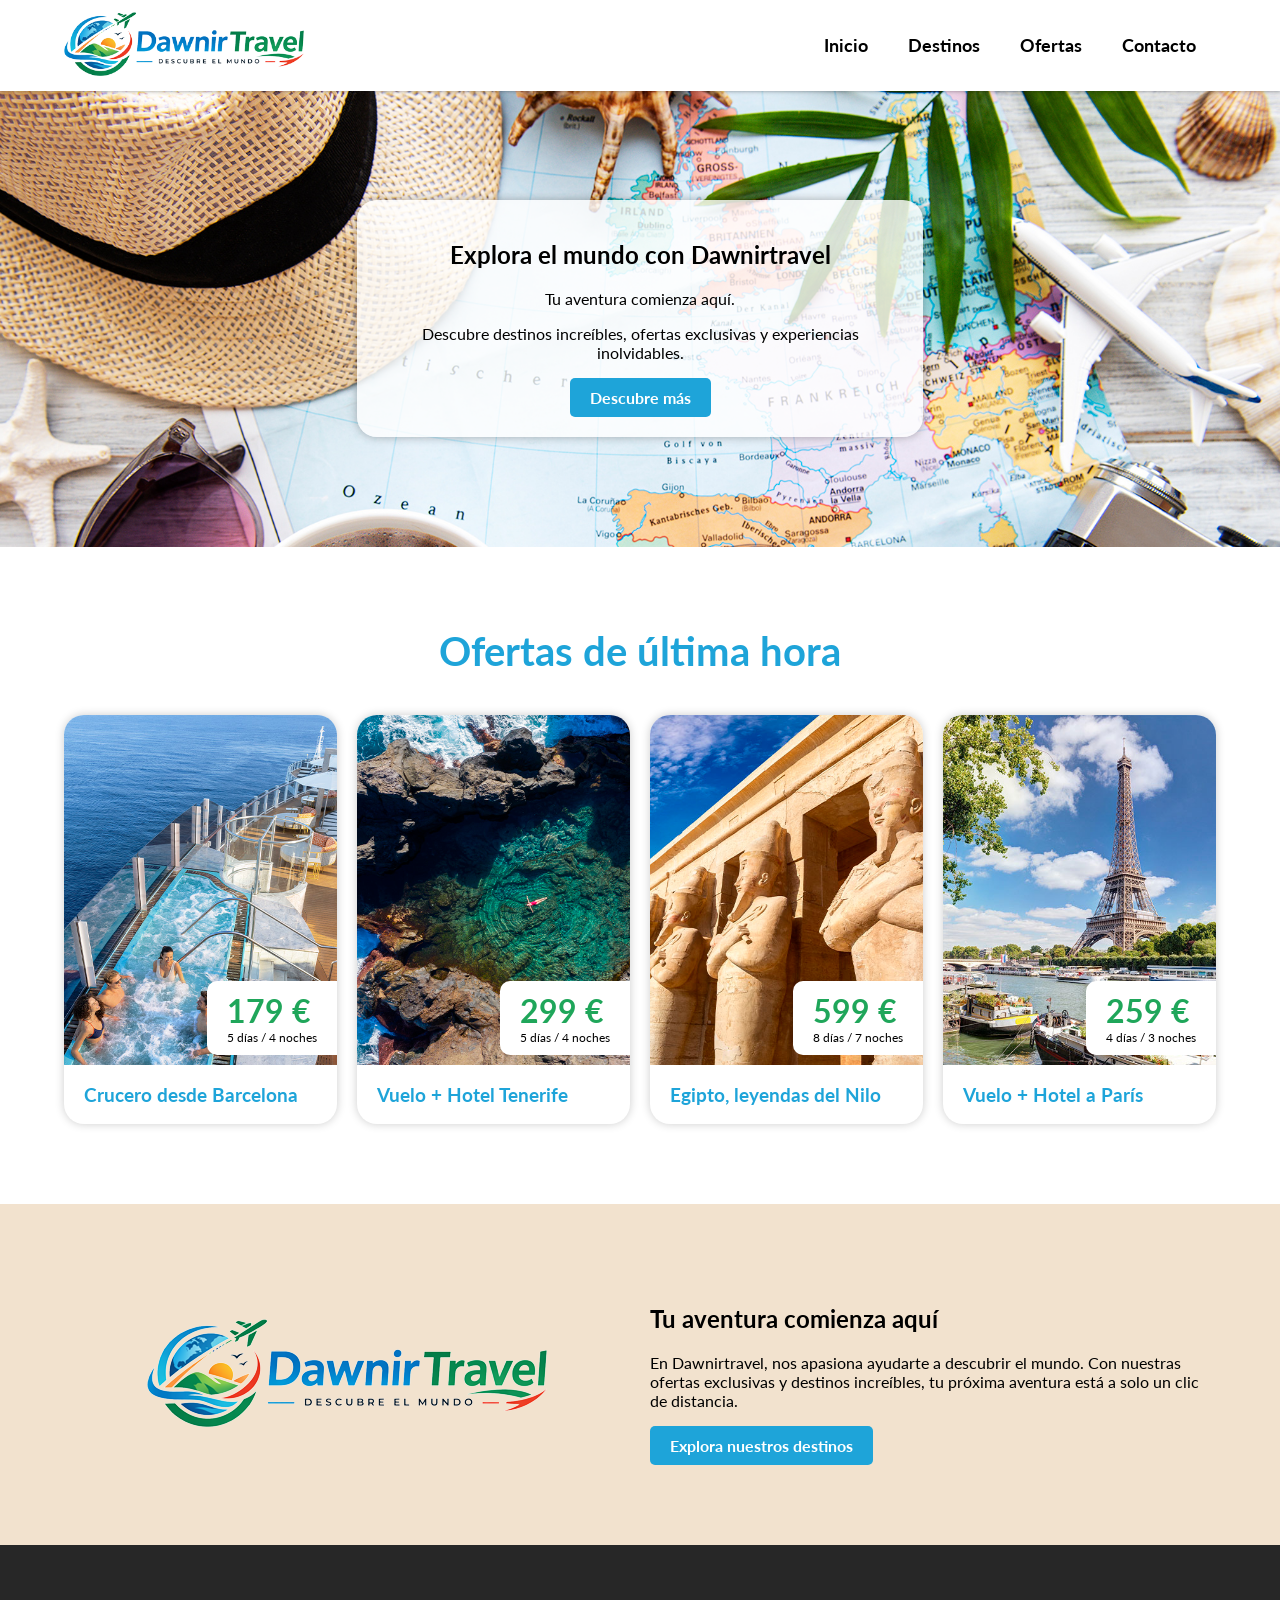
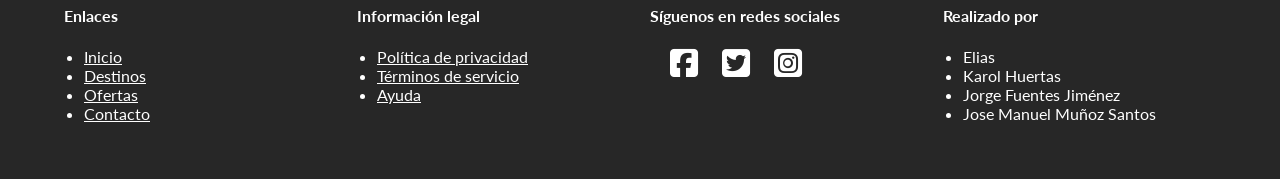
==== index.html @ ac17eaa7 "Página web agencia de viajes" ====
<!DOCTYPE html>
<html lang="en">

<head>
    <meta charset="UTF-8">
    <meta name="viewport" content="width=device-width, initial-scale=1.0">
    <title>Dawnirtravel - Agencia de viajes</title>

    <!-- Añado el link para usar iconos de fontawesome -->
    <link rel="stylesheet" href="https://cdnjs.cloudflare.com/ajax/libs/font-awesome/6.5.2/css/all.min.css">
    <!-- Linko mis estilos -->
    <link rel="stylesheet" href="css/style.css">
</head>

<body>
    <header>
        <div class="contenedor">
            <div class="fila fila-centrado-vertical">
                <div class="columna-auto">
                    <div class="logo">
                        <img src="imgs/logo.png" alt="Logo Dawnirtravel">
                    </div>
                </div>
                <div class="columna">
                    <nav>
                        <ul class="nav-links">
                            <li><a href="index.html">Inicio</a></li>
                            <li><a href="destinos.html">Destinos</a></li>
                            <li><a href="ofertas.html">Ofertas</a></li>
                            <li><a href="contacto.html">Contacto</a></li>
                        </ul>
                    </nav>
                </div>
            </div>
        </div>
    </header>

    <main>
        <section class="hero">
            <div class="contenedor">
                <div class="fila fila-centrado-horizontal">
                    <div class="columna-50">
                        <div class="contenido-hero">
                            <h1>Explora el mundo con Dawnirtravel</h1>
                            <p>Tu aventura comienza aquí.</p>
                            <p>Descubre destinos increíbles, ofertas exclusivas y experiencias inolvidables.</p>
                            <a href="destinos.html" class="boton boton-color-1">Descubre más</a>
                        </div>
                    </div>
                </div>
            </div>
        </section>
        <section class="">
            <div class="contenedor">
                <h2 class="titulo-seccion">Ofertas de última hora</h2>
                <div class="fila fila-centrado-horizontal">

                    <div class="columna-25">
                        <a class="tarjeta" href="destinos.html">
                            <div class="contenedor-imagen" style="background-image: url(imgs/viaje-1.jpg);">
                                <div class="datos">
                                    <p><b class="texto-color-2">179 €</b><br>
                                    5 días / 4 noches</p>
                                </div>
                            </div>
                            <h3 class="texto-color-1">Crucero desde Barcelona</h3>
                        </a>  
                    </div>

                    <div class="columna-25">
                        <a class="tarjeta" href="destinos.html">
                            <div class="contenedor-imagen" style="background-image: url(imgs/viaje-2.jpg);">
                                <div class="datos">
                                    <p><b class="texto-color-2">299 €</b><br>
                                    5 días / 4 noches</p>
                                </div>
                            </div>
                            <h3 class="texto-color-1">Vuelo + Hotel Tenerife</h3>
                        </a>  
                    </div>

                    <div class="columna-25">
                        <a class="tarjeta" href="destinos.html">
                            <div class="contenedor-imagen" style="background-image: url(imgs/viaje-3.jpg);">
                                <div class="datos">
                                    <p><b class="texto-color-2">599 €</b><br>
                                    8 días / 7 noches</p>
                                </div>
                            </div>
                            <h3 class="texto-color-1">Egipto, leyendas del Nilo</h3>
                        </a>  
                    </div>

                    <div class="columna-25">
                        <a class="tarjeta" href="destinos.html">
                            <div class="contenedor-imagen" style="background-image: url(imgs/viaje-4.jpg);">
                                <div class="datos">
                                    <p><b class="texto-color-2">259 €</b><br>
                                    4 días / 3 noches</p>
                                </div>
                            </div>
                            <h3 class="texto-color-1">Vuelo + Hotel a París</h3>
                        </a>  
                    </div>

                </div>
            </div>
        </section>
        <section class="fondo-color-4">
            <div class="contenedor">
                <div class="fila fila-centrado-vertical">
                    <div class="columna-50" style="text-align: center;">
                        <img src="imgs/logo.png" alt="Logo Dawnirtravel">
                    </div>
                    <div class="columna-50">
                        <h2>Tu aventura comienza aquí</h2>
                        <p>En Dawnirtravel, nos apasiona ayudarte a descubrir el mundo. Con nuestras ofertas exclusivas y destinos increíbles, tu próxima aventura está a solo un clic de distancia.</p>
                        <a href="destinos.html" class="boton boton-color-1">Explora nuestros destinos</a>
                    </div>
                </div>
            </div>
        </section>
    </main>

    <footer>
        <div class="contenedor">
            <div class="fila">
                <div class="columna-25">
                    <h4>Enlaces</h4>
                    <ul>
                        <li><a href="index.html">Inicio</a></li>
                        <li><a href="destinos.html">Destinos</a></li>
                        <li><a href="ofertas.html">Ofertas</a></li>
                        <li><a href="contacto.html">Contacto</a></li>
                    </ul>
                </div>
                <div class="columna-25">
                    <h4>Información legal</h4>
                    <ul>
                        <li><a href="#">Política de privacidad</a></li>
                        <li><a href="#">Términos de servicio</a></li>
                        <li><a href="#">Ayuda</a></li>
                    </ul>
                </div>
                <div class="columna-25">
                    <h4>Síguenos en redes sociales</h4>
                    <ul class="redes-sociales">
                        <li><a href="#"><i class="fa-brands fa-square-facebook fa-2x"></i></a></li>
                        <li><a href="#"><i class="fa-brands fa-square-twitter fa-2x"></i></a></li>
                        <li><a href="#"><i class="fa-brands fa-square-instagram fa-2x"></i></a></li>
                    </ul>
                </div>
                <div class="columna-25">
                    <h4>Realizado por</h4>
                    <ul>
                        <li>Elias</li>
                        <li>Karol Huertas</li>
                        <li>Jorge Fuentes Jiménez</li>
                        <li>Jose Manuel Muñoz Santos</li>
                    </ul>
                </div>
            </div>
        </div>
    </footer>
</body>

</html>
---- css/style.css ----
/* =====================================
    CSS Agencia de viajes
    Fecha: 2026-02-25

    Paleta de colores:
    - Color1 (azul): #1EA4D9
    - Color2 (verde): #1FA65A
    - Color3 (rojo): #F23030
    - Color4 (beige): #F2E2CE
===================================== */

/* Importación de la tipografía que usaremos en la web */
@import url('https://fonts.googleapis.com/css2?family=Lato:ital,wght@0,100;0,300;0,400;0,700;0,900;1,100;1,300;1,400;1,700;1,900&display=swap');


/* ===============================================
    Estilos generales para toda la página
=============================================== */
body {
    font-family: "Lato", sans-serif;
    margin: 0;
    padding: 0;
    box-sizing: border-box;
    background-color: #fff;
}

/* Clases para los colores de fondo y textos */
.fondo-color-1 {
    background-color: #1EA4D9;
}

.fondo-color-2 {
    background-color: #1FA65A;
}

.fondo-color-3 {
    background-color: #F23030;
}

.fondo-color-4 {
    background-color: #F2E2CE;
}

.fondo-color-blanco {
    background-color: #fff;
}

.texto-color-1 {
    color: #1EA4D9;
}

.texto-color-2 {
    color: #1FA65A;
}

.texto-color-3 {
    color: #F23030;
}

.texto-color-4 {
    color: #F2E2CE;
}

/* =====================================
    Estilos para el sistema de grid
===================================== */
.contenedor {
    width: 90%;
    max-width: 1200px;
    margin: 0 auto;
}

.fila {
    display: flex;
    flex-wrap: wrap;
    gap: 20px;
}

.fila-centrado-vertical {
    align-items: center;
}

.fila-centrado-horizontal {
    justify-content: center;
}

.columna {
    flex: 1;
    min-width: 300px;
}

.columna-50 {
    flex: 0 0 calc(50% - 10px);
}

.columna-33 {
    flex: 0 0 calc(33.33% - 13.33px);
}

.columna-66 {
    flex: 0 0 calc(66.66% - 6.66px);
}

.columna-25 {
    flex: 0 0 calc(25% - 15px);
}

.columna-auto {
    flex: 0 0 auto;
}


/* =====================================
    Estilos para botones
===================================== */
.boton {
    display: inline-block;
    padding: 10px 20px;
    text-decoration: none;
    font-weight: 700;
    border-radius: 5px;
    transition: 0.3s all ease;
}

.boton.boton-color-1 {
    background-color: #1EA4D9;
    color: white;
}

.boton.boton-color-1:hover {
    background-color: #1B8BC9;
    color: white;
}

.boton.boton-color-2 {
    background-color: #1FA65A;
    color: white;
}

.boton.boton-color-2:hover {
    background-color: #198C4D;
    color: white;
}

/* =====================================
    Estilos para el header
===================================== */
header {
    position: fixed;
    top: 0;
    left: 0;
    width: 100%;
    background-color: white;
    box-shadow: 0 0 4px rgba(0, 0, 0, 0.4);
}

/* Logotipo */
header .logo {
    max-width: 240px;
}

header .logo img {
    max-width: 100%;
    height: auto;
}

/* Navegación */
header nav ul {
    list-style: none;
    display: flex;
    justify-content: flex-end;
    margin: 0;
    padding: 0;
}

header nav ul li {
    padding: 35px 20px;
    transition: 0.3s all ease;
}

header nav ul li:hover {
    background-color: #1EA4D9;
    color: white !important;
}

header nav ul li a {
    color: black;
    text-decoration: none;
    font-weight: 700;
    font-size: 1.1rem;
    transition: 0.3s all ease;
}

header nav ul li:hover a {
    color: white;
}

/* =====================================
    Estilos para el banner
===================================== */
.hero {
    background-image: url('../imgs/fondo-hero-home.jpg');
    background-size: cover;
    background-position: center;
    background-attachment: fixed;
    padding: 200px 0 110px;
}

.hero .contenido-hero {
    background-color: rgba(255, 255, 255, 0.8);
    box-shadow: 0 0 10px rgba(0, 0, 0, 0.3);
    text-align: center;
    padding: 20px;
    border-radius: 20px;
}

/* =====================================
    Estilos generales secciones
===================================== */
section {
    padding: 80px 0;
}

section .titulo-seccion {
    font-size: 2.5rem;
    font-weight: 700;
    margin: 0 0 40px 0;
    color: #1EA4D9;
    text-align: center;
}

/* =====================================
    Estilos destinos destacados home
===================================== */
.tarjeta {
    display: block;
    background-color: white;
    box-shadow: 0 0 10px rgba(0, 0, 0, 0.2);
    border-radius: 20px;
    overflow: hidden;
    transition: 0.3s all ease;
    text-decoration: none;
}

.tarjeta .contenedor-imagen {
    overflow: hidden;
    background-size: 100% 100%;
    background-position: center;
    background-repeat: no-repeat;
    transition: 0.3s all ease;
    min-height: 350px;
    position: relative;
}

.tarjeta .contenedor-imagen .datos {
    position: absolute;
    bottom: 10px;
    right: 0;
    background-color: white;
    border-radius: 10px 0 0 10px;
}

.tarjeta .contenedor-imagen .datos p {
    padding: 10px 20px;
    margin: 0;
    color: black;
    font-size: .75rem;
}

.tarjeta .contenedor-imagen .datos p b {
    font-size: 2rem;
}

.tarjeta h3 {
    padding: 0 20px;
}

.tarjeta:hover .contenedor-imagen {
    background-size: 120% 120%;
}

/* =====================================
    Estilos footer
===================================== */
footer {
    background-color: #272727;
    color: white;
    padding: 40px 0;
}

footer ul {
    padding-left: 20px;
}

footer a {
    color: white;
}

footer a:hover {
    color: #F2E2CE;
}

footer .redes-sociales li {
    display: inline-block;
    margin-right: 20px;
}
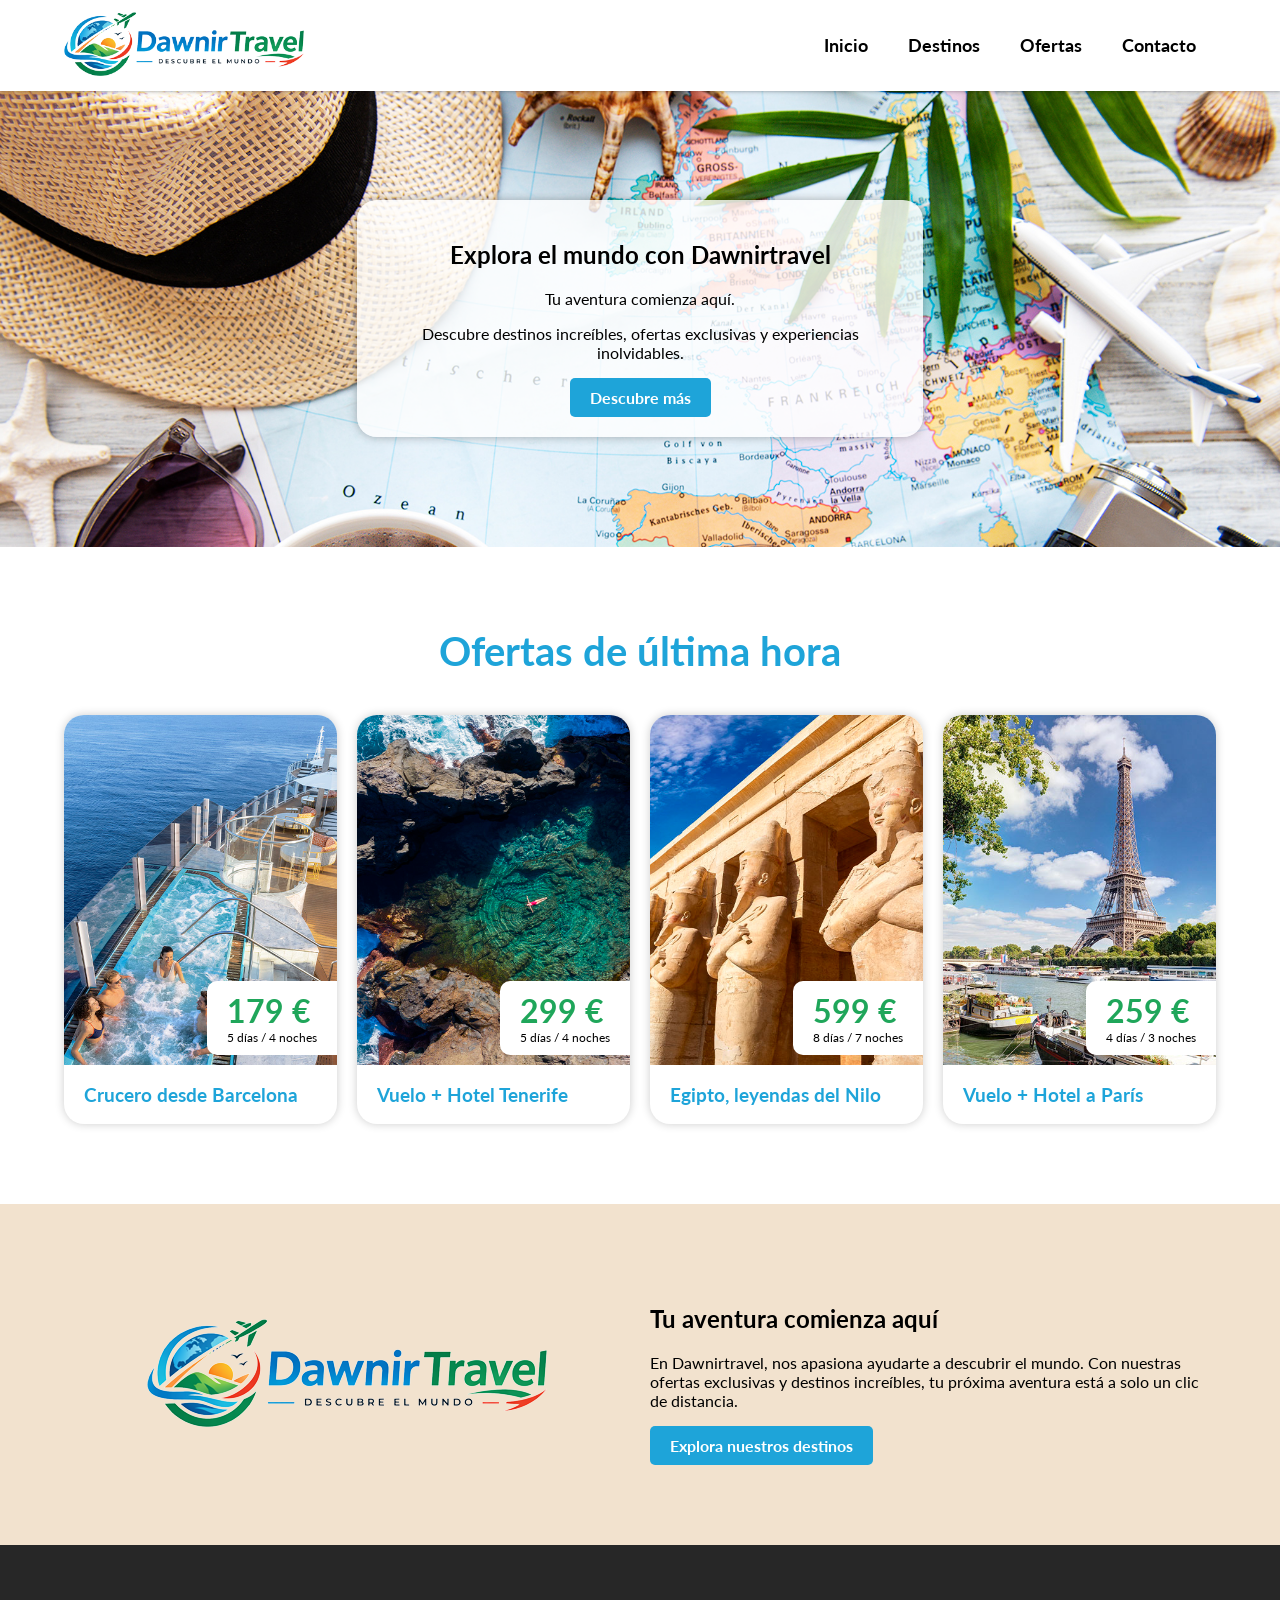
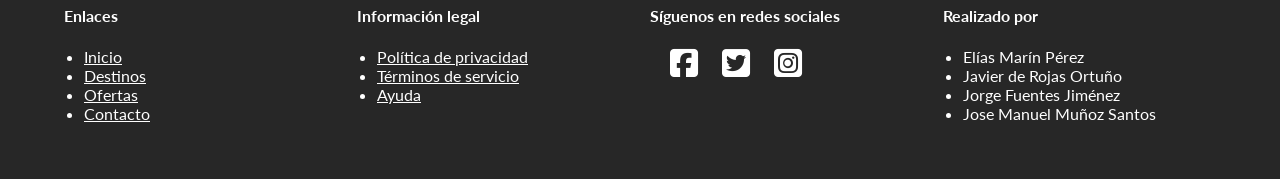
==== commit 01e6e481: "Comantarios de autoría en código Jose" ====
--- a/index.html
+++ b/index.html
@@ -1,3 +1,8 @@
+<!--
+    Proyecto: Dawnirtravel - Agencia de viajes
+    Página realizada por Jose Manuel Muñoz Santos
+-->
+
 <!DOCTYPE html>
 <html lang="en">
 
@@ -153,8 +158,8 @@
                 <div class="columna-25">
                     <h4>Realizado por</h4>
                     <ul>
-                        <li>Elias</li>
-                        <li>Karol Huertas</li>
+                        <li>Elías Marín Pérez</li>
+                        <li>Javier de Rojas Ortuño</li>
                         <li>Jorge Fuentes Jiménez</li>
                         <li>Jose Manuel Muñoz Santos</li>
                     </ul>
--- a/css/style.css
+++ b/css/style.css
@@ -7,6 +7,10 @@
     - Color2 (verde): #1FA65A
     - Color3 (rojo): #F23030
     - Color4 (beige): #F2E2CE
+===================================== */
+
+/* =====================================
+    BLOQUE DE JOSE MANUEL MUÑOZ SANTOS
 ===================================== */
 
 /* Importación de la tipografía que usaremos en la web */
@@ -303,4 +307,9 @@
 footer .redes-sociales li {
     display: inline-block;
     margin-right: 20px;
-}+}
+
+
+/* =====================================
+    FIN BLOQUE DE JOSE MANUEL MUÑOZ SANTOS
+===================================== */
